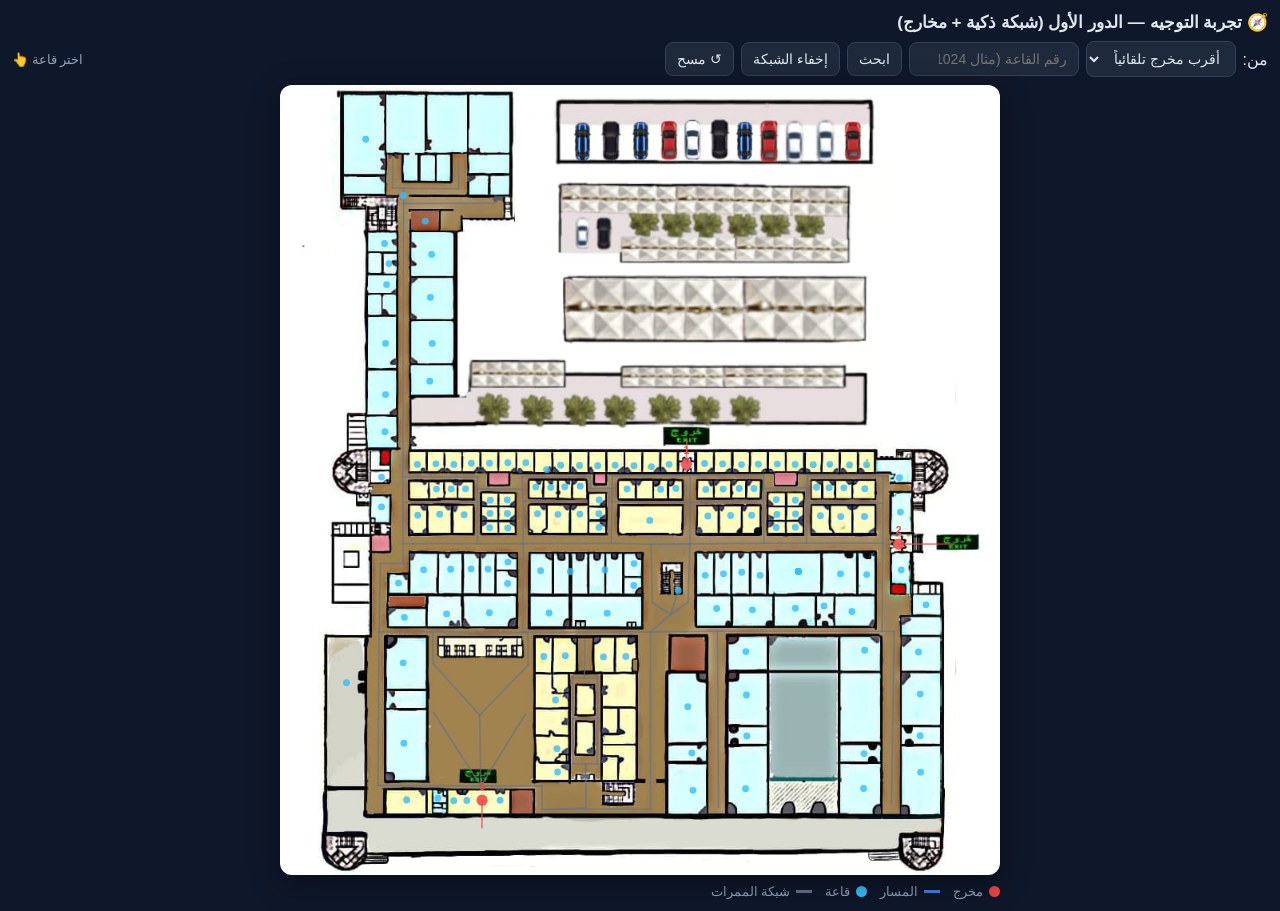
==== demo-astar.html @ aa6a29fa "تحديث كامل: تصميم عصري أزرق متجاوب + خرائط الدور الأرضي والأول - إعادة تصميم الواجهة بالكامل (mobile" ====
<!DOCTYPE html>
<html lang="ar" dir="rtl">
<head>
<meta charset="utf-8">
<meta name="viewport" content="width=device-width,initial-scale=1">
<title>تجربة التوجيه — شبكة الممرات + المخارج</title>
<style>
  :root{ --bg:#0f172a; --card:#1e293b; --txt:#e2e8f0; --muted:#94a3b8;
         --net:#64748b; --room:#38bdf8; --room-active:#f59e0b; --path:#3b82f6; --exit:#ef4444; }
  *{box-sizing:border-box}
  body{margin:0;font-family:'Segoe UI',Tahoma,sans-serif;background:var(--bg);color:var(--txt);padding:12px}
  h1{font-size:17px;font-weight:600;margin:0 0 8px}
  .bar{display:flex;flex-wrap:wrap;gap:7px;align-items:center;margin-bottom:8px}
  input,button,select{font-family:inherit;font-size:14px;border-radius:8px;border:1px solid #334155;background:var(--card);color:var(--txt);padding:8px 11px}
  button{cursor:pointer} button:hover{border-color:var(--room)}
  button.on{background:var(--path);border-color:var(--path);color:#fff}
  #status{color:var(--muted);margin-inline-start:auto;font-size:13px;min-width:180px;text-align:left}
  .stage{position:relative;max-width:720px;margin:auto;border-radius:12px;overflow:hidden;box-shadow:0 8px 30px rgba(0,0,0,.4)}
  #map{display:block;width:100%}
  #ov{position:absolute;inset:0;width:100%;height:100%}
  .legend{display:flex;flex-wrap:wrap;gap:13px;font-size:12.5px;color:var(--muted);max-width:720px;margin:9px auto 0}
  .legend span{display:inline-flex;align-items:center;gap:6px}
  .dot{width:11px;height:11px;border-radius:50%} .ln{width:16px;border-top:3px solid;height:0}
  .room-hit{cursor:pointer} .room-hit:hover circle{r:7}
</style>
</head>
<body>
  <h1>🧭 تجربة التوجيه — الدور الأول (شبكة ذكية + مخارج)</h1>
  <div class="bar">
    <label>من:</label>
    <select id="startSel">
      <option value="auto">أقرب مخرج تلقائياً</option>
      <option value="0">مخرج ①</option>
      <option value="1">مخرج ②</option>
      <option value="2">مخرج ③</option>
    </select>
    <input id="q" list="rl" placeholder="رقم القاعة (مثال 1024)" style="width:170px">
    <datalist id="rl"></datalist>
    <button id="go">ابحث</button>
    <button id="net">إخفاء الشبكة</button>
    <button id="reset">↺ مسح</button>
    <span id="status">اختر قاعة 👆</span>
  </div>
  <div class="stage">
    <img id="map" src="map-1.png" alt="خريطة الدور الأول">
    <svg id="ov" viewBox="0 0 901 988" preserveAspectRatio="xMidYMid meet"></svg>
  </div>
  <div class="legend">
    <span><i class="dot" style="background:var(--exit)"></i> مخرج</span>
    <span><i class="ln" style="border-color:var(--path)"></i> المسار</span>
    <span><i class="dot" style="background:var(--room)"></i> قاعة</span>
    <span><i class="ln" style="border-color:var(--net)"></i> شبكة الممرات</span>
  </div>

  <script src="rooms.js"></script>
  <script src="skel.js"></script>
  <script>
  const SVGNS="http://www.w3.org/2000/svg", ov=document.getElementById("ov"), statusEl=document.getElementById("status");
  const dist=(a,b)=>Math.hypot(a.x-b.x,a.y-b.y);
  function projSeg(p,a,b){const dx=b.x-a.x,dy=b.y-a.y,L2=dx*dx+dy*dy;let t=L2?((p.x-a.x)*dx+(p.y-a.y)*dy)/L2:0;t=Math.max(0,Math.min(1,t));const x=a.x+t*dx,y=a.y+t*dy;return{x,y,d:Math.hypot(p.x-x,p.y-y)};}

  // ---- base graph ----
  const BN=SKEL.nodes.map(([x,y])=>({x,y}));      // base nodes
  const BE=SKEL.edges;                             // base edges
  const EXITS=SKEL.exits.map(([x,y])=>({x,y}));
  const SIGNS=SKEL.exitSigns.map(([x,y])=>({x,y}));
  const ROOMS=Object.entries(roomCoordinates).filter(([id,r])=>r.floor===1).map(([id,r])=>({id,x:r.x,y:r.y}));
  // precompute each room's projection onto nearest base edge
  ROOMS.forEach(r=>{let best=null;BE.forEach((e,ei)=>{const pr=projSeg(r,BN[e[0]],BN[e[1]]);if(!best||pr.d<best.d)best={...pr,edge:ei};});r.proj=best;});
  // each exit's projection (already ~on corridor) onto nearest edge
  EXITS.forEach(x=>{let best=null;BE.forEach((e,ei)=>{const pr=projSeg(x,BN[e[0]],BN[e[1]]);if(!best||pr.d<best.d)best={...pr,edge:ei};});x.proj=best;});

  // build a fresh graph then optionally splice in extra nodes on given edges
  function baseGraph(){
    const nodes=BN.map(n=>({...n})), adj=nodes.map(()=>[]);
    BE.forEach(e=>{const w=dist(nodes[e[0]],nodes[e[1]]);adj[e[0]].push([e[1],w]);adj[e[1]].push([e[0],w]);});
    return {nodes,adj};
  }
  function splice(g,proj){ // add a node at proj on its edge, linked to that edge's endpoints
    const {nodes,adj}=g, [a,b]=BE[proj.edge], i=nodes.length;
    nodes.push({x:proj.x,y:proj.y}); adj.push([]);
    [a,b].forEach(k=>{const w=dist(nodes[k],nodes[i]);adj[k].push([i,w]);adj[i].push([k,w]);});
    return i;
  }
  function astar(g,s,t){
    const {nodes,adj}=g, goal=nodes[t];
    const gsc=nodes.map(()=>Infinity),f=nodes.map(()=>Infinity),prev=nodes.map(()=>-1),open=new Set([s]);
    gsc[s]=0;f[s]=dist(nodes[s],goal);
    while(open.size){let cur=-1,bf=Infinity;open.forEach(i=>{if(f[i]<bf){bf=f[i];cur=i;}});
      if(cur===t)break;open.delete(cur);
      for(const[nb,w]of adj[cur]){const ng=gsc[cur]+w;if(ng<gsc[nb]){gsc[nb]=ng;f[nb]=ng+dist(nodes[nb],goal);prev[nb]=cur;open.add(nb);}}}
    if(prev[t]===-1&&t!==s)return null;
    const path=[];let c=t;while(c!==-1){path.unshift(nodes[c]);c=prev[c];}return {path,len:gsc[t]};
  }
  // route from a given exit index (or auto) to a room
  function routeExitToRoom(exitIdx,room){
    const g=baseGraph();
    const rNode=splice(g,room.proj);
    const rRoom=g.nodes.length; g.nodes.push({x:room.x,y:room.y}); g.adj.push([]);
    const w=dist(g.nodes[rNode],g.nodes[rRoom]); g.adj[rNode].push([rRoom,w]); g.adj[rRoom].push([rNode,w]);
    const exNode=splice(g,EXITS[exitIdx].proj);
    return astar(g,exNode,rRoom);
  }
  function bestRoute(room){
    if(startSel.value!=="auto"){const i=+startSel.value;const r=routeExitToRoom(i,room);return r?{...r,exit:i}:null;}
    let best=null;for(let i=0;i<EXITS.length;i++){const r=routeExitToRoom(i,room);if(r&&(!best||r.len<best.len))best={...r,exit:i};}
    return best;
  }

  let showNet=true, activeId=null, animId=null;
  const el=(t,a)=>{const e=document.createElementNS(SVGNS,t);for(const k in a)e.setAttribute(k,a[k]);return e;};
  function render(routed){
    ov.innerHTML="";
    if(showNet){BE.forEach(e=>ov.appendChild(el("line",{x1:BN[e[0]].x,y1:BN[e[0]].y,x2:BN[e[1]].x,y2:BN[e[1]].y,stroke:"var(--net)","stroke-width":2,"stroke-linecap":"round",opacity:.65})));}
    if(routed){const d="M"+routed.path.map(p=>p.x+" "+p.y).join(" L ");ov.appendChild(el("path",{d,fill:"none",stroke:"var(--path)","stroke-width":5,"stroke-linejoin":"round","stroke-linecap":"round"}));}
    // exits
    EXITS.forEach((x,i)=>{
      ov.appendChild(el("line",{x1:x.x,y1:x.y,x2:SIGNS[i].x,y2:SIGNS[i].y,stroke:"var(--exit)","stroke-width":2,opacity:.7}));
      const on=routed&&routed.exit===i;
      ov.appendChild(el("circle",{cx:x.x,cy:x.y,r:on?10:7,fill:"var(--exit)","fill-opacity":on?1:.85}));
      const tx=el("text",{x:x.x,y:x.y-13,"text-anchor":"middle","font-size":13,fill:"var(--exit)","font-weight":"bold"});tx.textContent=(i+1);ov.appendChild(tx);
    });
    // rooms
    ROOMS.forEach(r=>{const g=el("g",{class:"room-hit"});
      g.appendChild(el("circle",{cx:r.x,cy:r.y,r:activeId===r.id?7:4.3,fill:activeId===r.id?"var(--room-active)":"var(--room)","fill-opacity":activeId===r.id?1:.8}));
      g.addEventListener("click",ev=>{ev.stopPropagation();go(r.id);});
      const tt=el("title");tt.textContent="قاعة "+r.id;g.appendChild(tt);ov.appendChild(g);});
    if(routed)animate(routed.path);
  }
  function animate(path){cancelAnimationFrame(animId);const m=el("polygon",{points:"0,-7 5,6 -5,6",fill:"#fff",stroke:"var(--path)","stroke-width":1});ov.appendChild(m);
    const seg=[];let tot=0;for(let i=0;i<path.length-1;i++){const L=dist(path[i],path[i+1]);seg.push(L);tot+=L;}if(tot===0)return;let tr=0,last=0;
    function fr(ts){if(!last)last=ts;tr+=150*(ts-last)/1000;last=ts;if(tr>=tot){tr=0;last=ts;}
      let acc=0,i=0;while(i<seg.length&&acc+seg[i]<tr){acc+=seg[i];i++;}
      const a=path[i],b=path[i+1]||a,t=seg[i]?(tr-acc)/seg[i]:0,x=a.x+(b.x-a.x)*t,y=a.y+(b.y-a.y)*t,ang=Math.atan2(b.y-a.y,b.x-a.x)*180/Math.PI+90;
      m.setAttribute("transform",`translate(${x},${y}) rotate(${ang})`);animId=requestAnimationFrame(fr);}
    animId=requestAnimationFrame(fr);}
  function go(id){const room=ROOMS.find(r=>r.id===String(id));
    if(!room){statusEl.textContent="⚠️ القاعة مو بالدور الأول";return;}
    activeId=room.id;const r=bestRoute(room);
    if(!r){statusEl.textContent="⚠️ ما فيه مسار";render(null);return;}
    statusEl.textContent=`من مخرج ${r.exit+1} ← قاعة ${room.id} — الطول ≈ ${Math.round(r.len)} بكسل`;render(r);}

  const startSel=document.getElementById("startSel");
  startSel.addEventListener("change",()=>{if(activeId)go(activeId);});
  document.getElementById("net").addEventListener("click",e=>{showNet=!showNet;e.target.textContent=showNet?"إخفاء الشبكة":"إظهار الشبكة";go(activeId||"");if(!activeId)render(null);});
  document.getElementById("reset").addEventListener("click",()=>{activeId=null;cancelAnimationFrame(animId);statusEl.textContent="اختر قاعة 👆";render(null);});
  document.getElementById("go").addEventListener("click",()=>go(document.getElementById("q").value.trim()));
  document.getElementById("q").addEventListener("keydown",e=>{if(e.key==="Enter")go(e.target.value.trim());});
  const rl=document.getElementById("rl");ROOMS.forEach(r=>{const o=document.createElement("option");o.value=r.id;rl.appendChild(o);});
  render(null);
  </script>
</body>
</html>
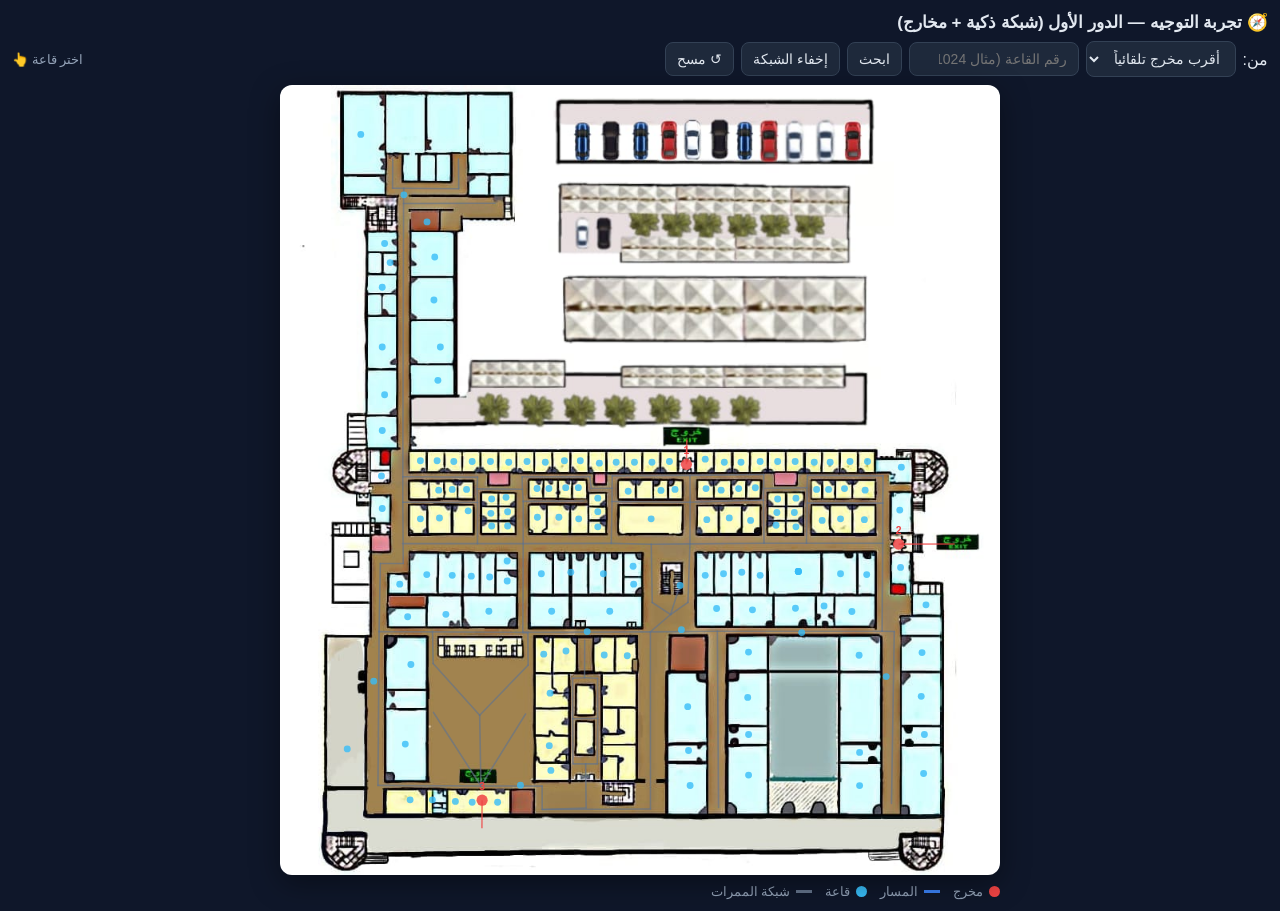
==== commit f22e48f7: "منع تمرير الصفحة خلف القائمة والنوافذ + وسم نسخة للملفات + إصلاح أدوات الرسم قفل التمرير: - كان body" ====
--- a/demo-astar.html
+++ b/demo-astar.html
@@ -42,7 +42,7 @@
     <span id="status">اختر قاعة 👆</span>
   </div>
   <div class="stage">
-    <img id="map" src="map-1.png" alt="خريطة الدور الأول">
+    <img id="map" src="assets/maps/map-1.png" alt="خريطة الدور الأول">
     <svg id="ov" viewBox="0 0 901 988" preserveAspectRatio="xMidYMid meet"></svg>
   </div>
   <div class="legend">
@@ -52,7 +52,7 @@
     <span><i class="ln" style="border-color:var(--net)"></i> شبكة الممرات</span>
   </div>
 
-  <script src="rooms.js"></script>
+  <script src="data/agri-food/male/rooms.js"></script>
   <script src="skel.js"></script>
   <script>
   const SVGNS="http://www.w3.org/2000/svg", ov=document.getElementById("ov"), statusEl=document.getElementById("status");
